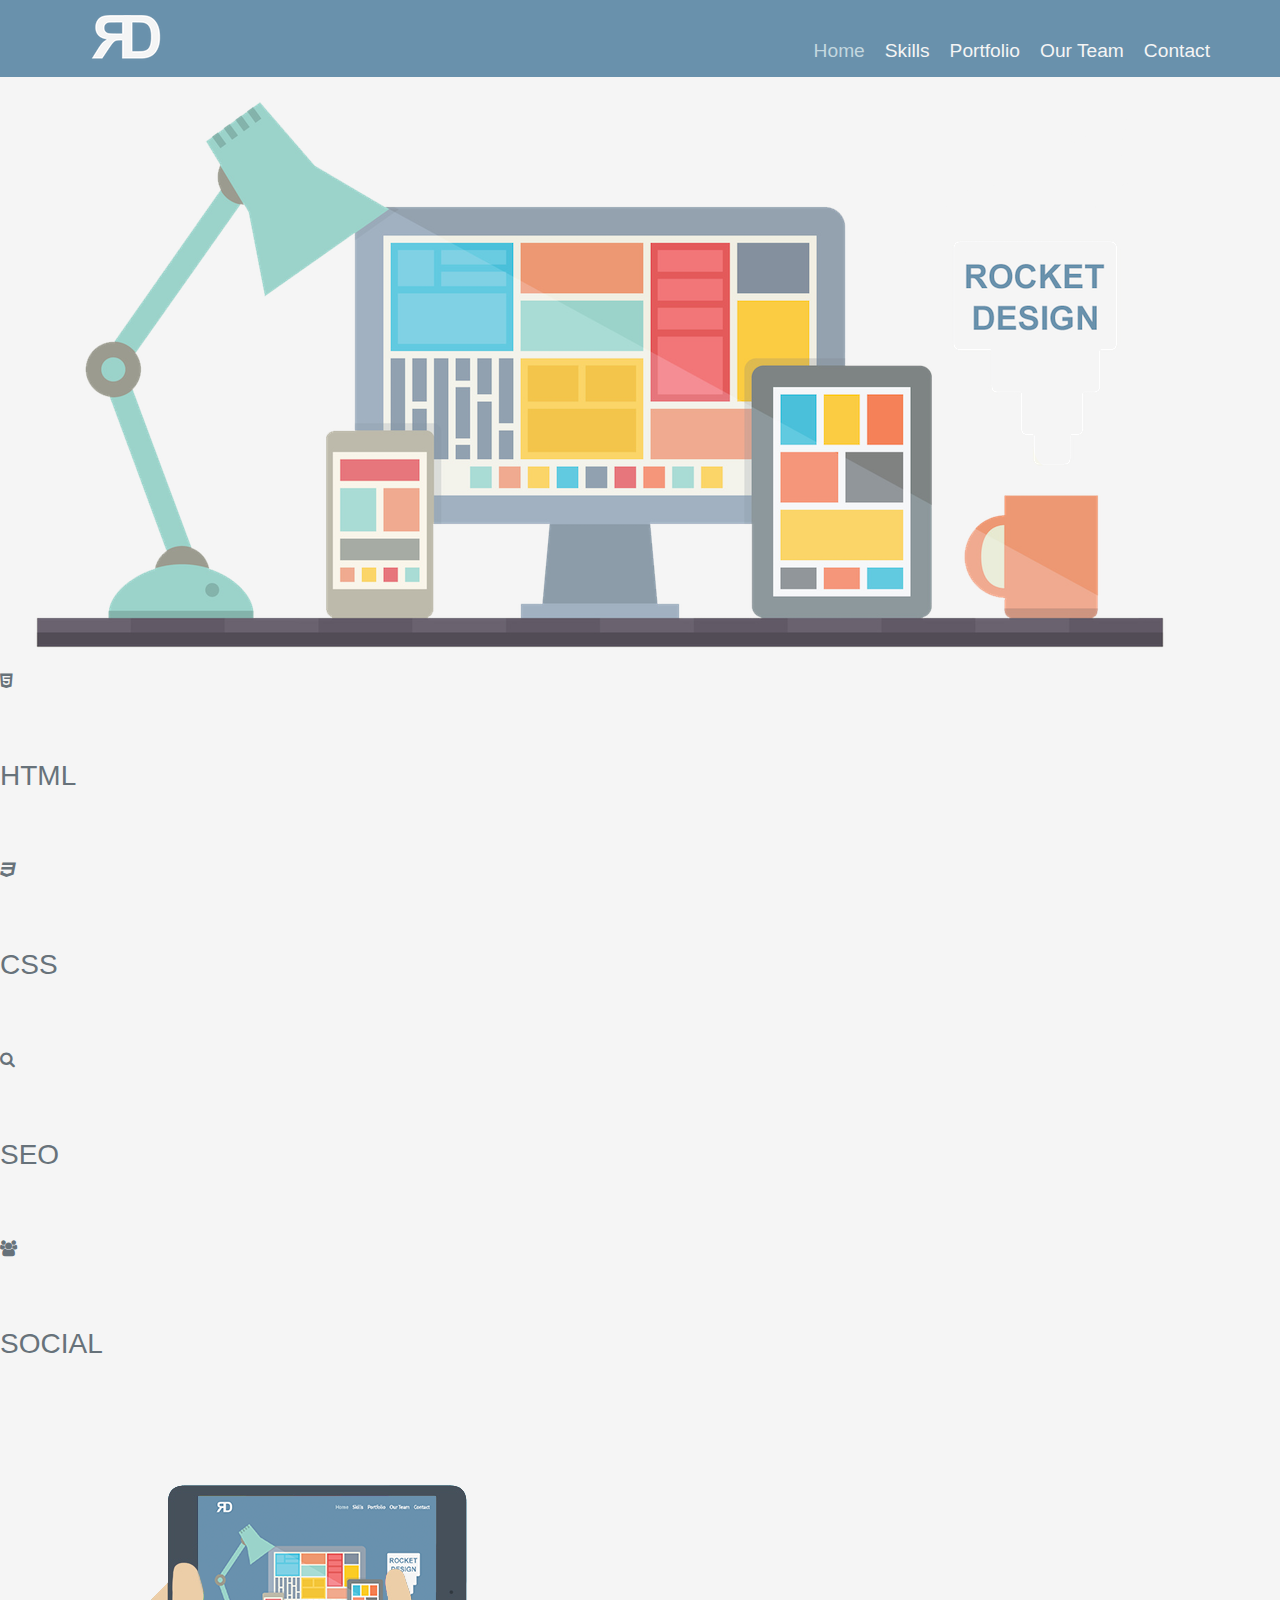
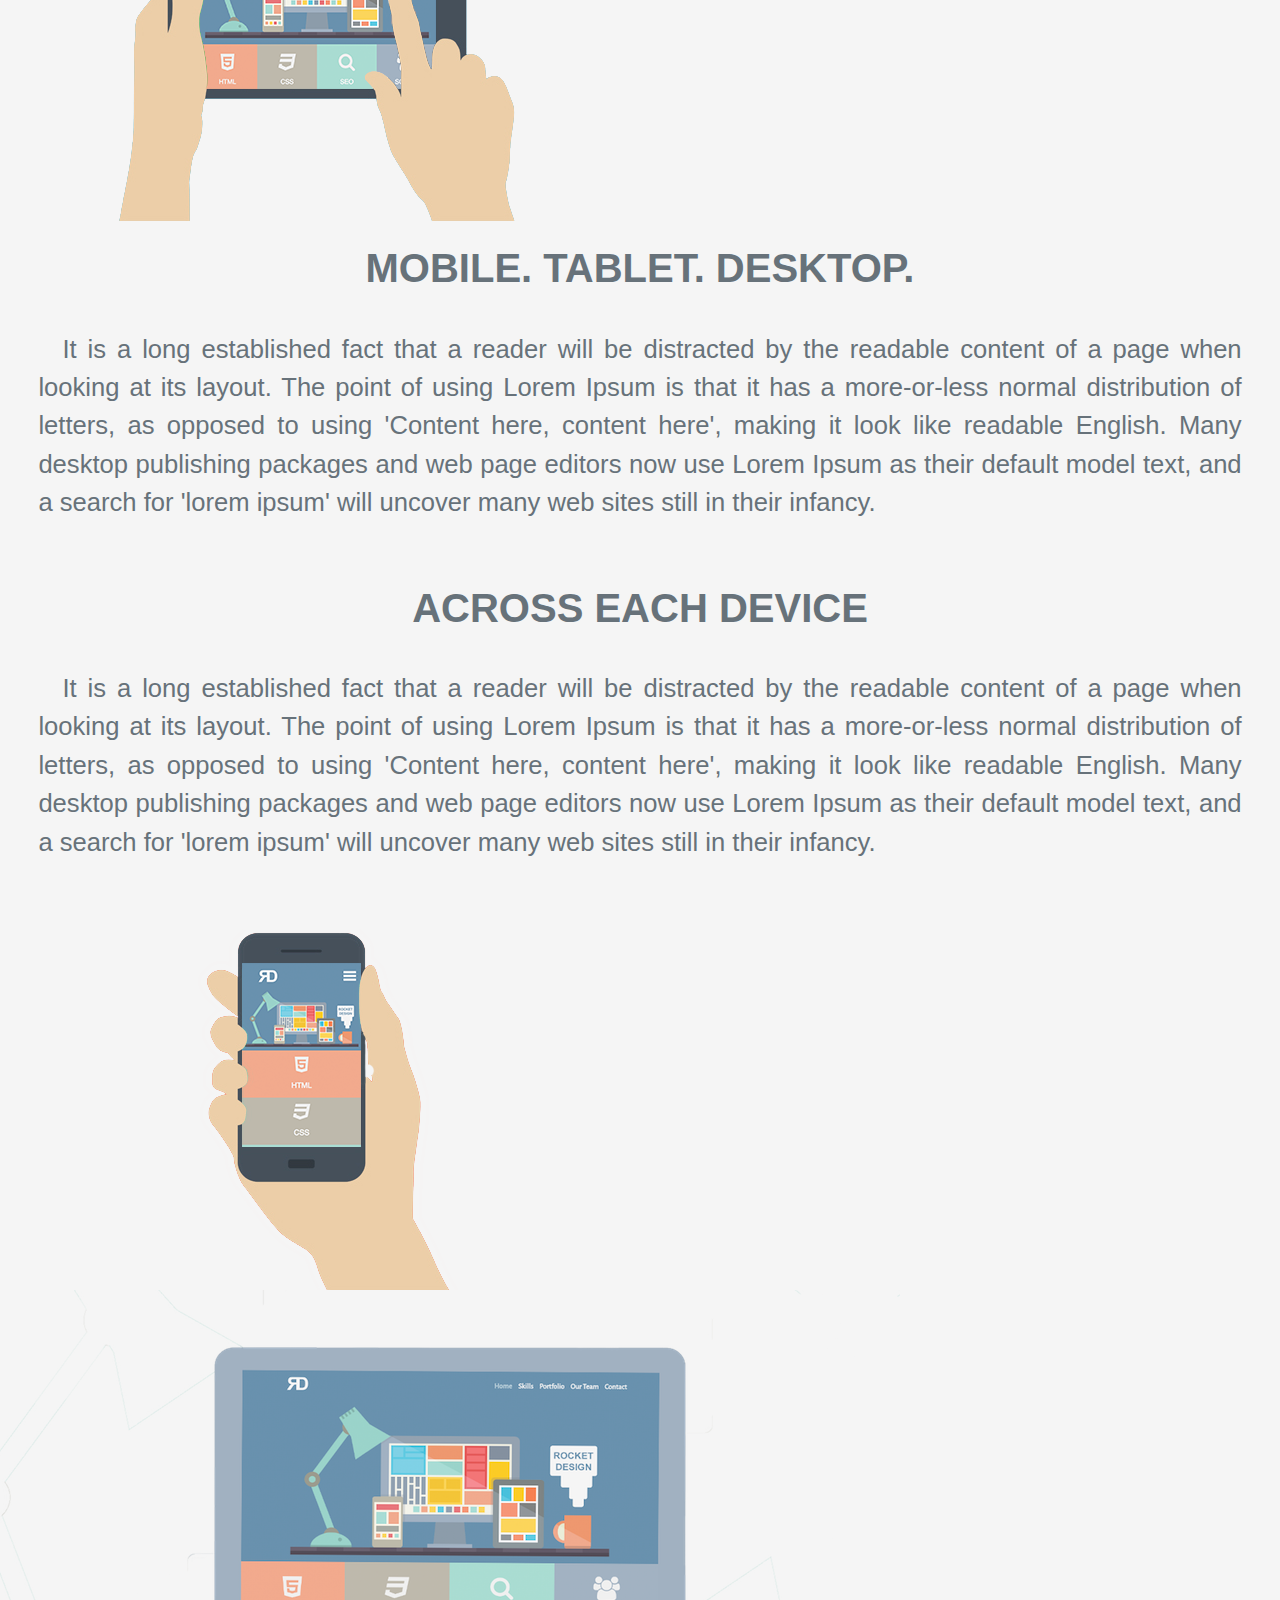
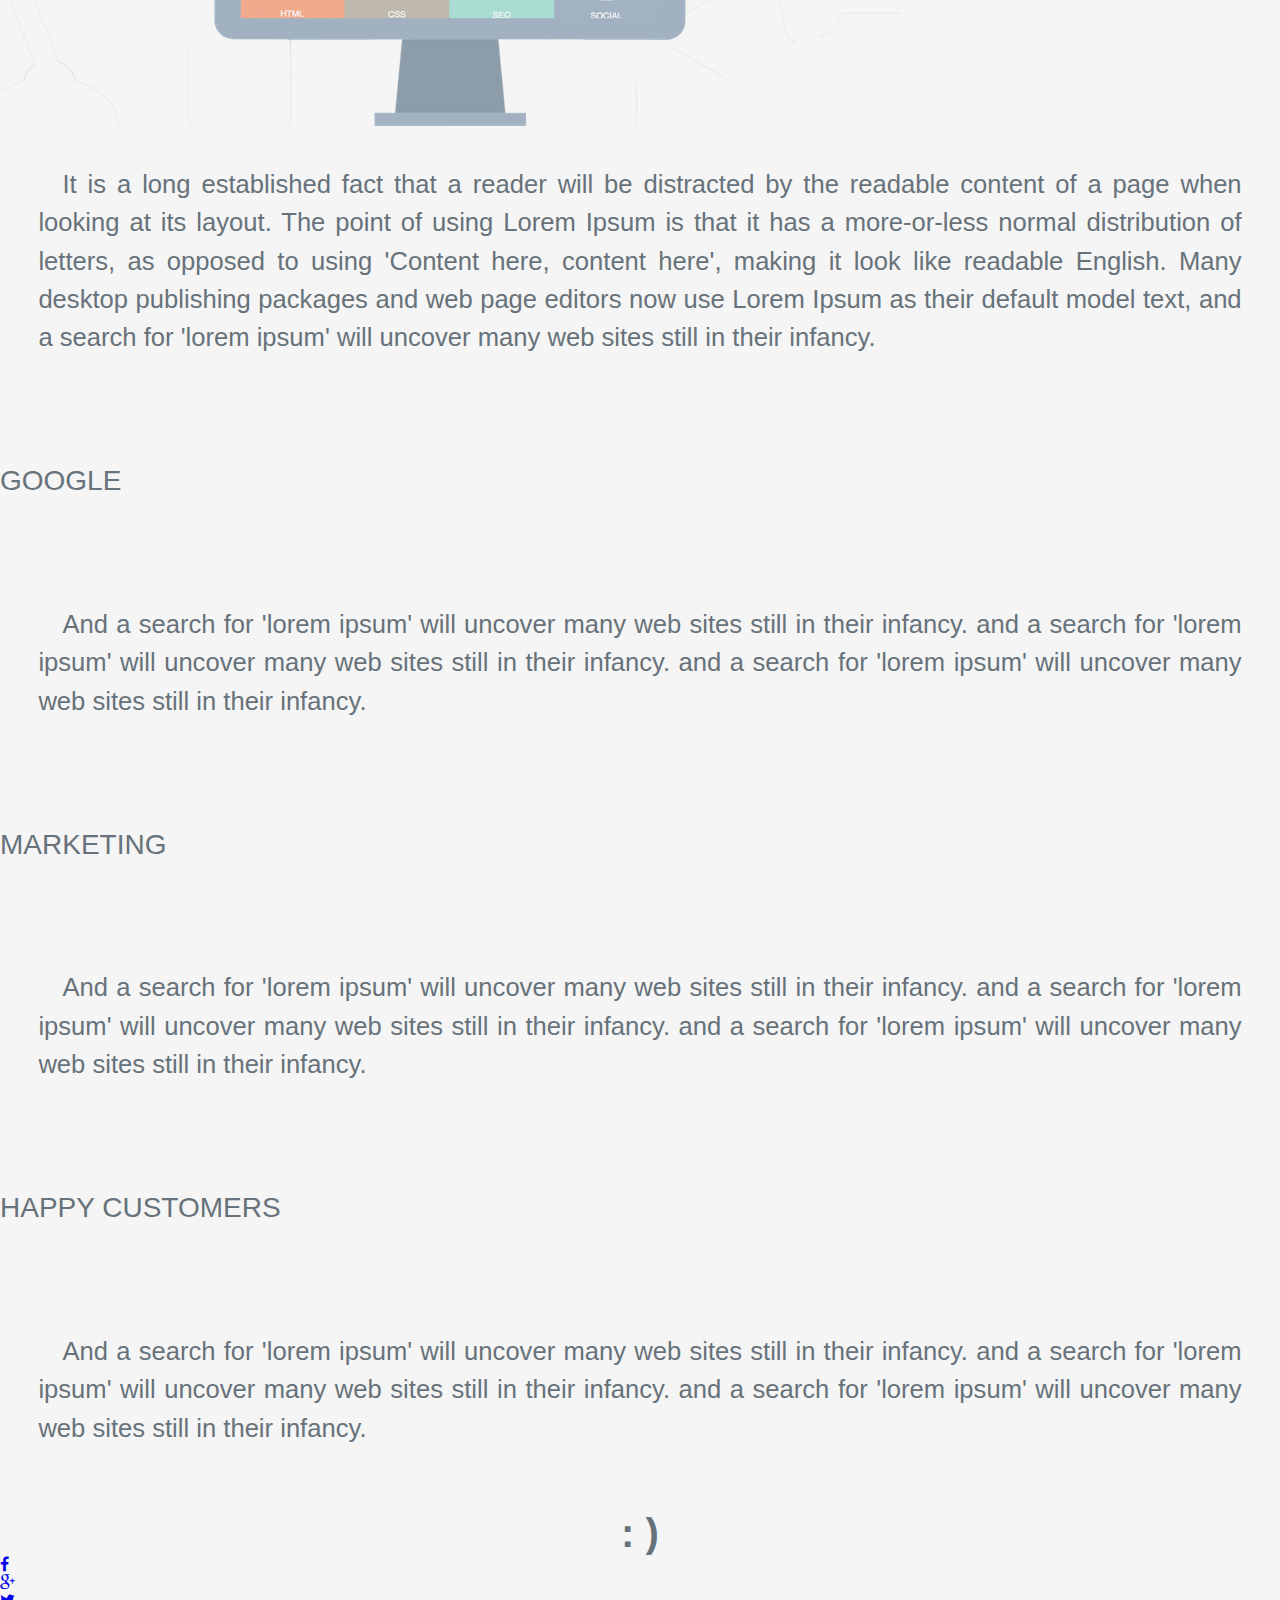
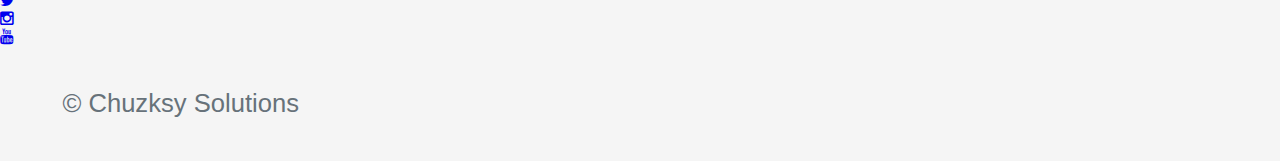
==== index.html @ 099f07fd "Initial commit" ====
<!DOCTYPE html> 
<head>
	<meta charset="utf-8" />
	<meta name="viewport" content="width=device-width, initial-scale=1">
	<title>Rocket Design - Mobile Web Design Services</title>
	<link rel="stylesheet" type="text/css" href="style.css" />	
	<link href="css/font-awesome.min.css" rel="stylesheet"/>
	<link rel="shortcut icon" type="image/png" href="img/favicon.png"/>	
</head>
<body>
	<header class="group">
		<div id="header-inner">
			<a href="index.html" id="logo"></a>
			<nav>
				<a href="#" id="menu-icon"></a>
				<ul>
					<li><a href="index.html" class="current">Home</a></li>
					<li><a href="#">Skills</a></li>
					<li><a href="#">Portfolio</a></li>
					<li><a href="#">Our Team</a></li>
					<li><a href="#">Contact</a></li>
				</ul>
			</nav>
		</div>
	</header>
<!--- End of header here -->
	<section class="banner">
		<div class="banner-inner">
			<img src="img/rocket_design.png">
		</div>
	</section>
<!--- End of banner here -->
	<section class="one-fourth" id="html">
		<td><i class="fa fa-html5"></i></td>
		<h3>HTML</h3>
	</section>
	<section class="one-fourth" id="css">
		<td><i class="fa fa-css3"></i></td>
		<h3>CSS</h3>
	</section>
	<section class="one-fourth" id="seo">
		<td><i class="fa fa-search"></i></td>
		<h3>SEO</h3>
	</section>
	<section class="one-fourth" id="social">
		<td><i class="fa fa-users"></i></td>
		<h3>SOCIAL</h3>
	</section>
<!-- End of one-fourth Seciton here -->
  	<section class="inner-wrapper">
  		<article id="tablet">
  			<img src="img/hand_ipad.png">
  		</article>
  		<aside id="tablet">
  			<h2>MOBILE. TABLET. DESKTOP.</h2>
  			<p>It is a long established fact that a reader will be distracted by the readable content of a 
				  page when looking at its layout. The point of using Lorem Ipsum is that it has a more-or-less 
				  normal distribution of letters, as opposed to using 'Content here, content here', 
				  making it look like readable English. Many desktop publishing packages and web page editors 
				  now use Lorem Ipsum as their default model text, 
				  and a search for 'lorem ipsum' will uncover many web sites still in their infancy.</p>
  		</aside>
  	</section>
	<section class="inner-wrapper-2">
		<article id="mobile">
			<h2>ACROSS EACH DEVICE</h2>
			<p>It is a long established fact that a reader will be distracted by the readable content of a page 
				when looking at its layout. The point of using Lorem Ipsum is that it has a more-or-less normal distribution
				of letters, as opposed to using 'Content here, content here', making it look like readable English.
				Many desktop publishing packages and web page editors now use Lorem Ipsum as their default model 
				text, and a search for 'lorem ipsum' will uncover many web sites still in their infancy.</p>
		</article>
		<aside class="mobile">
			<img src="img/hand_mobile.png">
		</aside>
	</section>
	<section class="inner-wrapper">
		<article id="desktop">
			<img src="img/desktop.png">
		</article>
		<aside id="desktop">
			<p>
				It is a long established fact that a reader will be distracted by the readable content of a page when
				looking at its layout. The point of using Lorem Ipsum is that it has a more-or-less normal distribution
				of letters, as opposed to using 'Content here, content here', making it look like readable English. 
				Many desktop publishing packages and web page editors now use Lorem Ipsum as their default model text, 
				and a search for 'lorem ipsum' will uncover many web sites still in their infancy.
			</p>
		</aside>
	</section>
<!-- End of the main two column section -->
	<section class="inner-wrapper-3">
		<section class="one-third" id="google">
			<h3>GOOGLE</h3>				
			<p>And a search for 'lorem ipsum' will uncover many web sites still in their infancy.
				and a search for 'lorem ipsum' will uncover many web sites still in their infancy.
				and a search for 'lorem ipsum' will uncover many web sites still in their infancy.</p>
		</section>
		<section class="one-third" id="marketing">
			<h3>MARKETING</h3>
			<p>And a search for 'lorem ipsum' will uncover many web sites still in their infancy.
				and a search for 'lorem ipsum' will uncover many web sites still in their infancy.
				and a search for 'lorem ipsum' will uncover many web sites still in their infancy.</p>
		</section>
		<section class="one-third" id="customers">
			<h3>HAPPY CUSTOMERS</h3>
			<p>And a search for 'lorem ipsum' will uncover many web sites still in their infancy.
				and a search for 'lorem ipsum' will uncover many web sites still in their infancy.
				and a search for 'lorem ipsum' will uncover many web sites still in their infancy.</p>
		</section>
	</section>
<!-- End of three column section -->
	<section id="smiley">
		<h2>: )</h2>
	</section>
<!-- End of smiley section -->
	<footer>
		<ul class="social">
			<li><a href="#"><i class="fa fa-facebook"></i></a></li>
			<li><a href="#"><i class="fa fa-google-plus"></i></a></li>
			<li><a href="#"><i class="fa fa-twitter"></i></a></li>
			<li><a href="#"><i class="fa fa-instagram"></i></a></li>
			<li><a href="#"><i class="fa fa-youtube"></i></a></li>
		</ul>
	</footer>
<!-- End of footer section -->
	<footer class="second">
		<p>&copy; Chuzksy Solutions</p>
	</footer>
</body>
</html>
---- style.css ----
@import 'https://fonts.googleapis.com/css?family=Alegreya+Sans';

.group:after {
  content: "";
  display: table;
  clear: both;
}

*{
    margin: 0;
    padding: 0;
    border: 0;
}

body{
    background-color: #F5F5F5;
    color: #67727a;
    font-family: "Algegreya Sans", sans-serif;
    margin: 0;
}

h2{
    font-size: 250%;
    font-weight: 700;
    text-align: center;
    padding-top: 2%;
}

h3{
    font-size: 175%;
    line-height: 155%;
    padding: 5% 0;
    font-weight: 400;
}

p{
    font-size: 160%;
    line-height: 150%;
    padding: 3%;
    text-indent: 2%;
    text-align: justify;
}

img{
    max-width: 100%;
    height:auto;
    width: auto;
    margin-bottom: -4px;
}

header{
    background-color: #6991ac;
    width: 100%;
    margin: 0 auto;
}

#header-inner{
    max-width: 1200px;
    margin: 0 auto;
}

#logo{
    margin: 15px 0 10px 50px;
    float: left;
    width: 104px;
    height: 52px;
    background: url(img/RD.png) no-repeat center;
}

/******** Start of Nav styling **********/
nav{
    float: right;
    padding: 30px 20px 0 0;
}
#menu-icon{
    display: hidden;
    width: 40px;
    height: 40px;
    background: url(img/nav.png) center;
}
a:hover #menu-icon{
    border-radius: 4px 4px 0 0;
}
ul{
    list-style-type: none;
}
nav ul li{
    font-size: 120%;
    display: inline-block;
    padding: 10px;
    float: left;
    font-family: "Algegreya San", sans-serif;
}
nav ul li a{
    color: #F5f5f5;
    text-decoration: none;
}
nav ul li a:hover{
    color: #c3d7df;
}
.current{
    color: #c3d7df;
}
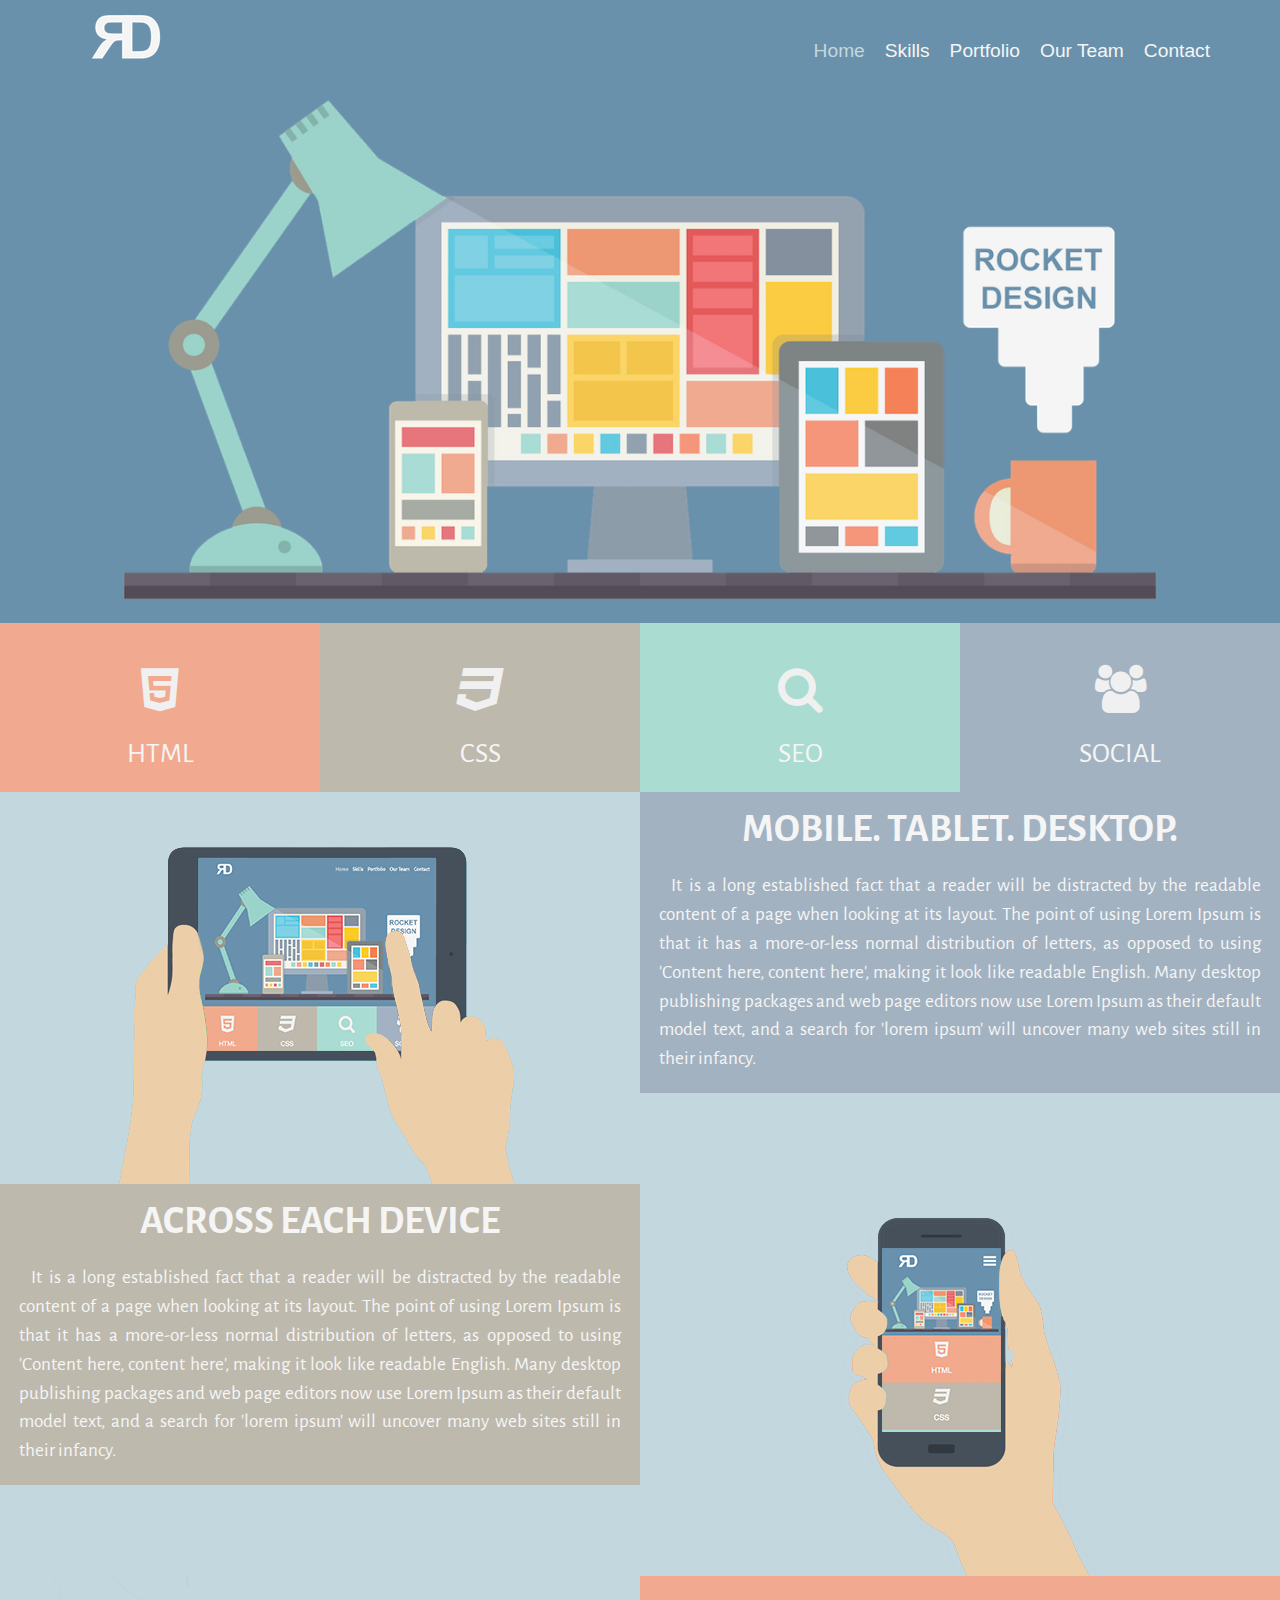
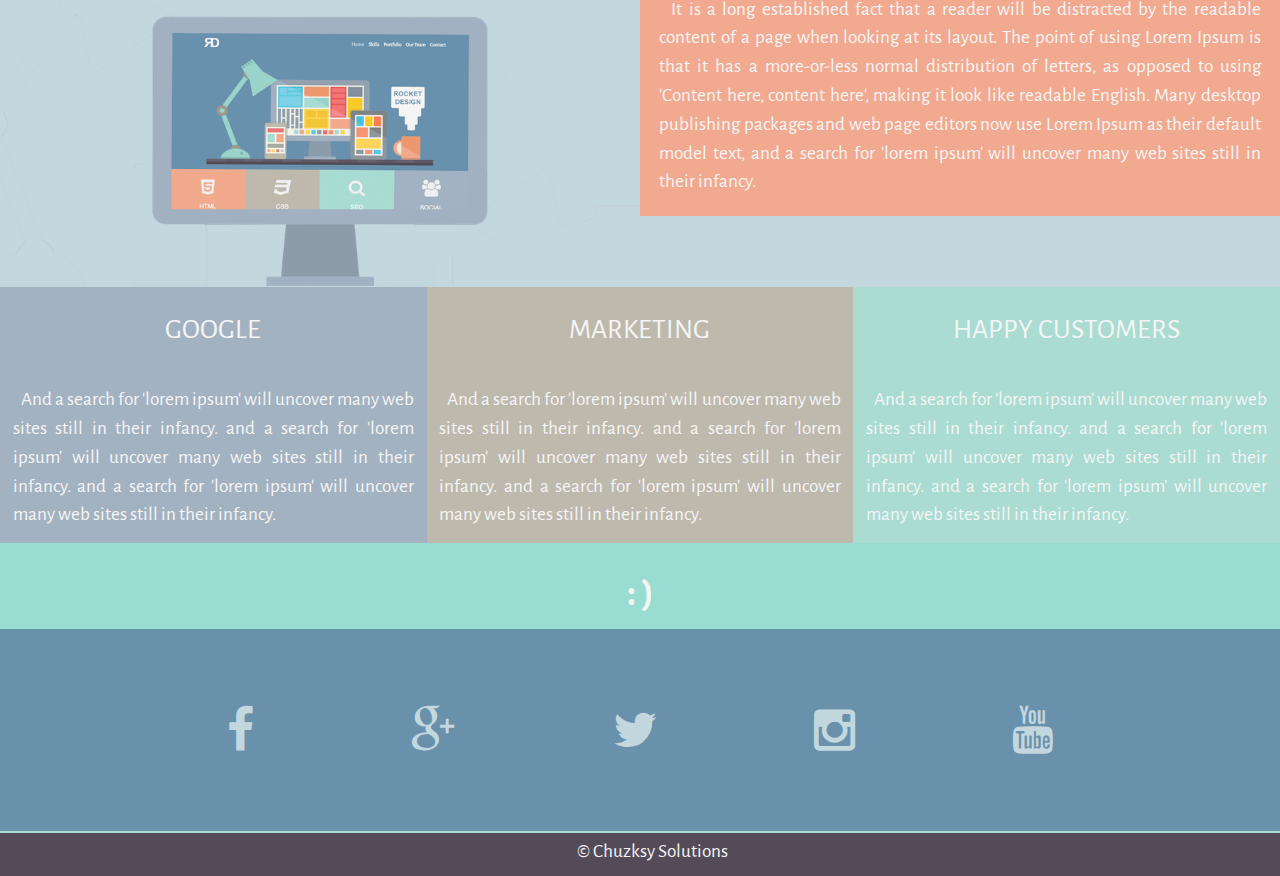
==== commit 0c544866: "Styling css" ====
--- a/index.html
+++ b/index.html
@@ -47,11 +47,11 @@
 		<h3>SOCIAL</h3>
 	</section>
 <!-- End of one-fourth Seciton here -->
-  	<section class="inner-wrapper">
+  	<section class="inner-wrapper group">
   		<article id="tablet">
   			<img src="img/hand_ipad.png">
   		</article>
-  		<aside id="tablet">
+  		<aside id="tablet2">
   			<h2>MOBILE. TABLET. DESKTOP.</h2>
   			<p>It is a long established fact that a reader will be distracted by the readable content of a 
 				  page when looking at its layout. The point of using Lorem Ipsum is that it has a more-or-less 
@@ -70,12 +70,12 @@
 				Many desktop publishing packages and web page editors now use Lorem Ipsum as their default model 
 				text, and a search for 'lorem ipsum' will uncover many web sites still in their infancy.</p>
 		</article>
-		<aside class="mobile">
+		<aside class="hand-mobile">
 			<img src="img/hand_mobile.png">
 		</aside>
 	</section>
 	<section class="inner-wrapper">
-		<article id="desktop">
+		<article>
 			<img src="img/desktop.png">
 		</article>
 		<aside id="desktop">
@@ -114,7 +114,7 @@
 		<h2>: )</h2>
 	</section>
 <!-- End of smiley section -->
-	<footer>
+	<footer class="footer">
 		<ul class="social">
 			<li><a href="#"><i class="fa fa-facebook"></i></a></li>
 			<li><a href="#"><i class="fa fa-google-plus"></i></a></li>
--- a/style.css
+++ b/style.css
@@ -15,7 +15,7 @@
 body{
     background-color: #F5F5F5;
     color: #67727a;
-    font-family: "Algegreya Sans", sans-serif;
+    font-family: 'Alegreya Sans', sans-serif;
     margin: 0;
 }
 
@@ -24,6 +24,7 @@
     font-weight: 700;
     text-align: center;
     padding-top: 2%;
+    color: #F5F5F5; 
 }
 
 h3{
@@ -31,10 +32,13 @@
     line-height: 155%;
     padding: 5% 0;
     font-weight: 400;
+    color: #F5F5F5;
 }
 
 p{
-    font-size: 160%;
+    font-family: 'Alegreya Sans', sans-serif;
+    color: #F5F5F5;
+    font-size: 120%;
     line-height: 150%;
     padding: 3%;
     text-indent: 2%;
@@ -57,6 +61,7 @@
 #header-inner{
     max-width: 1200px;
     margin: 0 auto;
+    align-content: center;
 }
 
 #logo{
@@ -89,7 +94,7 @@
     display: inline-block;
     padding: 10px;
     float: left;
-    font-family: "Algegreya San", sans-serif;
+    font-family: 'Alegreya San', sans-serif;
 }
 nav ul li a{
     color: #F5f5f5;
@@ -101,5 +106,193 @@
 .current{
     color: #c3d7df;
 }
-
-
+/** End of Navigation style ***/
+.banner{
+    width: 100%;
+    background-color: #6991ac;
+}
+.banner-inner{
+    max-width: 1100px;
+    margin: 0 auto;
+}
+.one-fourth{
+    float: left;
+    width: 25%;
+    text-align: center;
+}
+#html{
+    background-color: #f1aa90;
+}
+#css{
+    background-color: #beb9ad;
+}
+#seo{
+    background-color: #aadcd2;
+}
+#social{
+    background-color: #a2b2c1;
+}
+.one-fourth i{
+    font-size: 300%;
+    color: #f0f0f0;
+    padding: 13% 0 4px 0;
+}
+.inner-wrapper{
+    height: auto;
+    width: 100%;
+    background: #c3d7df;
+    float: left;
+}
+article{
+    width: 50%;
+    float: left;
+    margin: 0 auto;
+    height: auto;
+}
+aside{
+    width: 50%;
+    float: left;
+    margin: 0 auto;
+    height: auto;
+}
+#tablet{
+    background-color: #c3d7df;
+}
+#tablet2{
+    background-color: #a2b2c1;
+}
+.inner-wrapper-2{
+    float: left;
+    width: 100%;
+    background-color: #c3d7df;
+}
+.inner-wrapper-3{
+    float: left;
+    width: 100%;
+    background-color: #aadcd2;
+}
+#mobile{
+    background-color: #beb9ad;
+}
+#desktop{
+    background-color: #f1aa90;
+}
+.one-third{
+    width: 33.333333%;
+    float: left;
+    text-align: center;
+}
+#google{
+    background-color: #a2b2c1;
+}
+#marketing{
+    background-color: #beb9ad;
+}
+#customer{
+    background-color: #aadcd2;
+}
+#smiley{
+    background-color: #99dcd2;
+    padding: 0 0 1%;
+    clear: both;
+}
+/***** End of the Section styling ****/
+.footer{
+    background-color: #6991ac;
+    width: 100%;
+}
+.social{
+    list-style-type: none;
+    text-align: center;
+}
+.social li{
+    display: inline;
+}
+.social i{
+    font-size: 300%;
+    margin: 1%;
+    padding: 5%;
+    color: #c3d7df;
+}
+.social i:hover{
+    color: #F5F5F5;
+}
+footer.second{
+    border-top: 2px solid #aadcd2;
+    background-color: #544b59;
+    max-height: 50px;
+    margin: 0;
+}
+footer.second p{
+    padding: 5px 0 9px 0;
+    text-align: center;
+}
+
+
+/***** The media query are now starting *****/
+@media screen and (max-width: 768px){
+    h2{
+        font-size: 150%;
+    }
+    h3{
+        font-size: 125%;
+    }
+    p{
+        font-size: 120%;
+    }
+    header{
+        position: absolute;
+    }
+    #logo{
+        margin: 15px 0 20px 0;
+        background: url(img/RD_mobile.png) no-repeat center;
+    }
+    #menu-icon{
+        display: inline-block;
+    }
+    nav ul, nav:active ul{
+        position: absolute;
+        z-index: 1000;
+        display: none;
+        padding: 20px;
+        background: #6991ac;
+        right: 20px;
+        top: 60px;
+        border: 1px solid #fff;
+        border-radius: 5px 0 5px 5px;
+        width: 50%;
+    }
+    nav:hover ul{
+        display: block;
+    }
+    nav li{
+        text-align: center;
+        width: 100%;
+        padding: 10px 0;
+    }
+    .banner{
+        padding-top: 86px;
+    }
+    .one-fourth{
+        width: 100%;
+    }
+    .one-fourth i{
+        font-size: 350%;
+        padding: 4% 0 1% 0;
+    }
+    article{
+        width: 100%;
+    }
+    aside{
+        width: 100%;
+    }
+    .hand-mobile{
+        display: none;
+    }
+    .one-third{
+        width: 100%;
+    }
+    .social i{
+        font-size: 180%;
+    }
+}
